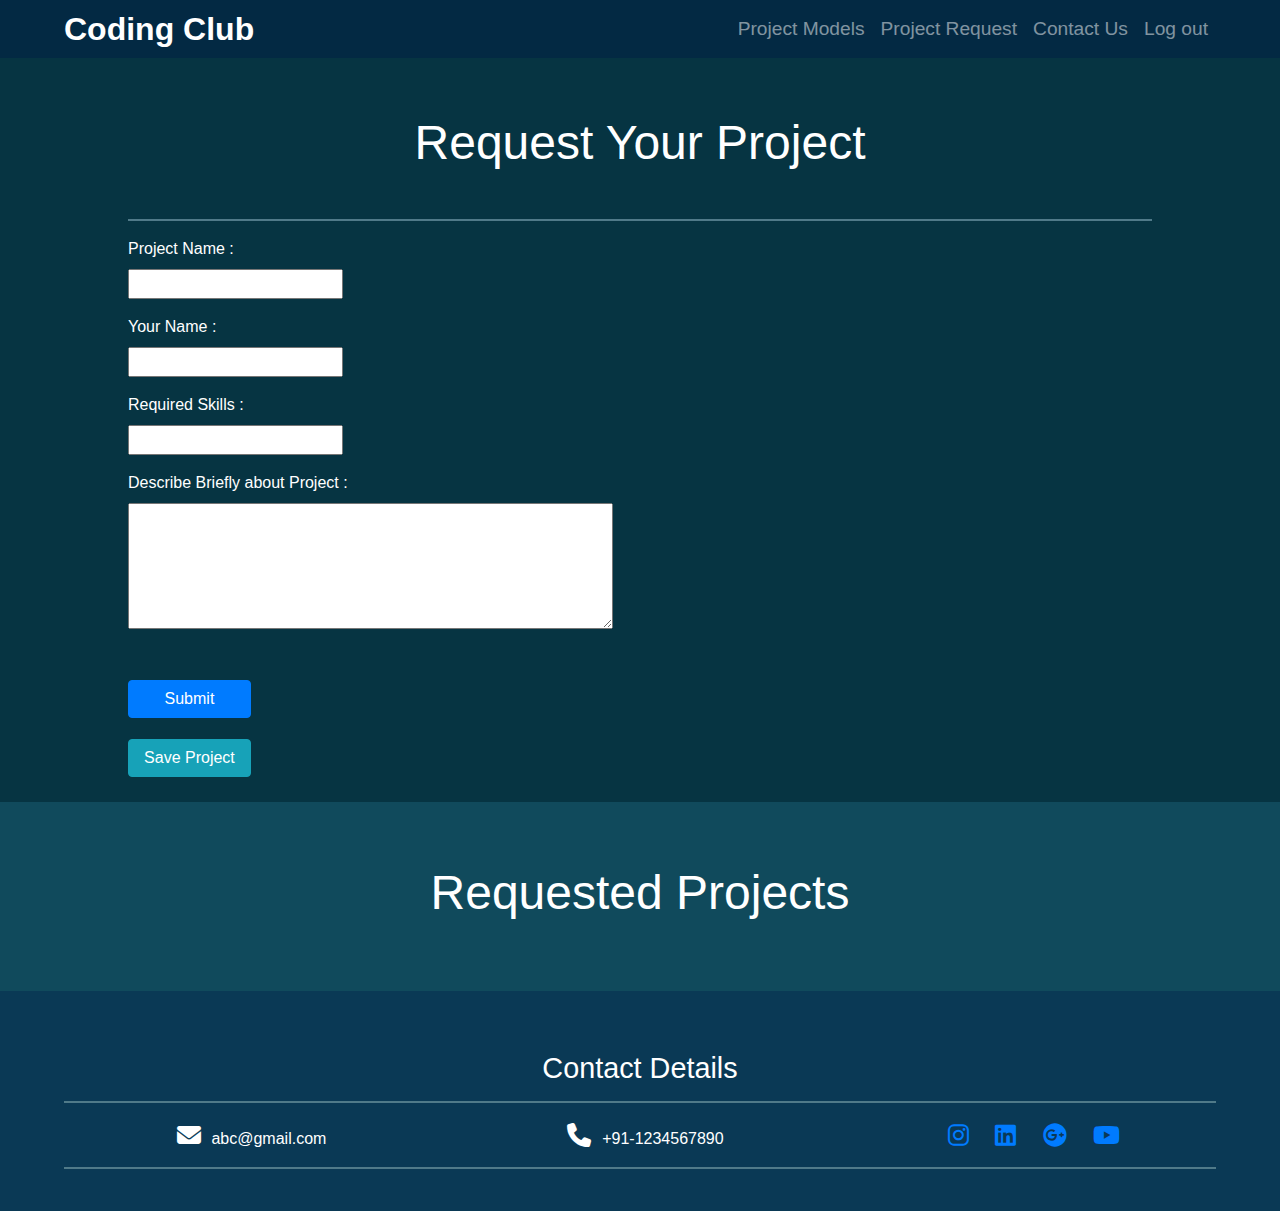
==== request.html @ ce2551e5 "Update request.html" ====
<!DOCTYPE html>
<html lang="en">

<head>
    <meta charset="UTF-8">
    <meta http-equiv="X-UA-Compatible" content="IE=edge">
    <meta name="viewport" content="width=device-width, initial-scale=1.0">

    <!-- favicon -->
    <link rel="icon" href="fav.ico">

    <!-- fontAwesome -->
    <link rel="stylesheet" href="https://cdnjs.cloudflare.com/ajax/libs/font-awesome/6.1.1/css/all.min.css">

    <!-- bootstrap -->
    <link rel="stylesheet" href="https://cdn.jsdelivr.net/npm/bootstrap@4.0.0/dist/css/bootstrap.min.css"
        integrity="sha384-Gn5384xqQ1aoWXA+058RXPxPg6fy4IWvTNh0E263XmFcJlSAwiGgFAW/dAiS6JXm" crossorigin="anonymous">
    <link rel="stylesheet" href="style.css">
    <title>Request</title>
</head>

<body>

    <section id="navbar">
        <!-- Navbar -->
        <nav class="navbar navbar-expand-lg navbar-dark">
            <a class="navbar-brand" href="home.html">Coding Club</a>
            <button class="navbar-toggler" type="button" data-toggle="collapse" data-target="#navbarNav"
                aria-controls="navbarNav" aria-expanded="false" aria-label="Toggle navigation">
                <span class="navbar-toggler-icon"></span>
            </button>
            <div class="collapse navbar-collapse" id="navbarNav">
                <ul class="navbar-nav ml-auto">
                    <li class="nav-item">
                        <a class="nav-link" href="home.html#projectModel">Project Models</a>
                    </li>
                    <li class="nav-item">
                        <a class="nav-link" href="request.html">Project Request</a>
                    </li>
                    <li class="nav-item">
                        <a class="nav-link" href="#footer"> Contact Us</a>
                    </li>
                    <li class="nav-item">
                        <a class="nav-link" href="index.html"> Log out</a>
                    </li>
                </ul>
            </div>
        </nav>

    </section>

    <!-- request -->
    <section id="request">
        <div>
            <h1>Request Your Project</h1>
            <hr>
        </div>
        <div>
            <div class="mb-3">
                <label for="projectName">Project Name :</label>
                <br>
                <input id="projectName" type="text">
                <p class="errorMsg" id="projectNameErrorMsg"></p>
            </div>
            <div class="mb-3">
                <label for="userName">Your Name :</label>
                <br>
                <input type="text" id="userName">
                <p class="errorMsg" id="userNameErrorMsg"></p>
            </div>
            <div class="mb-3">
                <label for="requiredSkills">Required Skills :</label>
                <br>
                <input id="requiredSkills" type="text">
                <p class="errorMsg" id="requiredSkillsErrorMsg"></p>
            </div>
            <label for="projectDescription">Describe Briefly about Project :</label>
            <br>
            <textarea class="textarea" id="projectDescription" cols="50" rows="5"></textarea>
            <p class="errorMsg" id="projectDescErrorMsg"></p>
            <br>
            <button class="btn btn-primary request-button" id="projectSubmit">Submit</button>
            <br>
            <button type="button" class="btn btn-info request-button" id="saveProject">Save Project</button>
        </div>
    </section>

    <section id="projects">
        <h1 class="projects-h1">Requested Projects</h1>
        <div class="row">
        </div>
    </section>

    <!-- footer -->
    <footer id="footer">
        <h3>Contact Details</h3>
        <hr>
        <div class="row">
            <div class="col-4 footer">
                <p class="header-p"><i class="fa-solid fa-envelope"></i>abc@gmail.com</p>
            </div>
            <div class="col-4 footer">
                <p class="header-p"><i class="fa-solid fa-phone"></i>+91-1234567890</p>
            </div>
            <div class=" col-4 footer">
                <a href=""><i class="fa-brands fa-instagram "></i></a>
                <a href=""> <i class="fa-brands fa-linkedin "></i></a>
                <a href=""><i class="fa-brands fa-google-plus "></i></a>
                <a href=""><i class="fa-brands fa-youtube "></i></a>
            </div>
        </div>
        <hr>
    </footer>

    <!-- JavaScript -->
    <script src="https://code.jquery.com/jquery-3.2.1.slim.min.js"
        integrity="sha384-KJ3o2DKtIkvYIK3UENzmM7KCkRr/rE9/Qpg6aAZGJwFDMVNA/GpGFF93hXpG5KkN"
        crossorigin="anonymous"></script>
    <script src="https://cdn.jsdelivr.net/npm/popper.js@1.12.9/dist/umd/popper.min.js"
        integrity="sha384-ApNbgh9B+Y1QKtv3Rn7W3mgPxhU9K/ScQsAP7hUibX39j7fakFPskvXusvfa0b4Q"
        crossorigin="anonymous"></script>
    <script src="https://cdn.jsdelivr.net/npm/bootstrap@4.0.0/dist/js/bootstrap.min.js"
        integrity="sha384-JZR6Spejh4U02d8jOt6vLEHfe/JQGiRRSQQxSfFWpi1MquVdAyjUar5+76PVCmYl"
        crossorigin="anonymous"></script>
    <script src="request.js"></script>
</body>

</html>
---- style.css ----
h1,
h3 {
    color: #fff;
    text-align: center;
}

h1 {
    font-size: 3rem;
    padding: 3%;
}

h3 {
    font-size: 1.8rem;
    padding-top: 3%;
}

h4 {
    font-size: 1.3rem;
    color: #fff;
    margin-bottom: 5%;
}

/* login page*/

.login-body {
    margin: 6% 35%;
    background-color: #0b2435;
    color: #eaf6f6;
}

.container {
    border: 3px solid #20614a;
    padding: 10%;
}

.form-heading {
    font-size: 3rem;
    color: #fff;
}

.form-control {
    width: 80%;
}

.login-input {
    margin: 0%;
    padding: 0%;
}

.radio-button {
    margin: 1%;
}

.errorMsg {
    color: red;
    font-size: 0.8rem;
    margin: 0%;
}

.gender-field-heading {
    margin: 0%;
}




/* Home */

#home {
    background-color: #0a3955;
    padding-bottom: 5%;
}

.navbar {
    padding: 0% 5%;
    background-color: #032943;
}

.navbar-brand {
    font-size: 2rem;
    font-weight: bold;
}

.nav-item {
    font-size: 1.2rem;
}

/* header */

.header {
    margin: 2% 5% 0%;
}

hr {
    border: 1px solid #507a89;
    color: #031f28;
}

.header-left,
.header-right {
    padding: 2% 5%;
    margin: 2% 4%;
}

.header-p {
    color: #fff;
    margin: 0%;
}

.header-button {
    margin: 5% 0%;
}

.header-image {
    width: 100%;
}

/* Projects */

#projectModel {
    background-color: #063442;
    padding: 2% 5%;
}

.project-card {
    width: 100%;
    padding: 0% 5%;
}

.card {
    margin: 3% 0% 3% 7%;
    padding: 2%;
}

.project-image {
    height: 40%;
    width: 50%;
}

/* footer */

#footer {
    background-color: #0a3955;
    padding: 2% 5%;
}

.footer {
    text-align: center;
}

i {
    text-align: center;
    margin: 1% 3%;
    font-size: 1.5rem;
}

/* request page*/
#request {
    background-color: #063442;
    padding: 2% 10%;
    color: #fff;
}

.request-button {
    text-align: center;
    margin-top: 2%;
    width: 12%;
}

/* project requests */
#projects {
    padding: 3% 5%;
    background-color: #104a5c;
    color: #c1dede;
}

.projects-h1 {
    text-align: center;
    padding: 2% 5%;
}

.innerDiv {
    margin: auto;
    padding: 2% 5%;
    background-color: #134656;
}

.innerDiv-h5 {
    color: #64c0c0;
    font-weight: bold;
    text-decoration: underline;
}

#delete {
    margin: 0%;
}

@media(max-width:1028px) {
    .login-body {
        margin: 10% 22%;
    }

    .navbar-brand {
        font-size: 1.5rem;
    }

    .header-left,
    .header-right {
        padding: 3%;
        margin: auto;
    }

    h1 {
        font-size: 2rem;
    }

    h3 {
        font-size: 1.5rem;
    }

    .request-button {
        width: 18%;
        margin-top: 3%;
    }

}

@media(max-width:720px) {
    .navbar-brand {
        font-size: 1.2rem;
    }

    .nav-item {
        font-size: 1rem;
    }

    h1 {
        font-size: 1.7rem;
    }

    h3 {
        font-size: 1.3rem;
    }

    .request-button {
        width: 25%;
    }

}

@media(max-width:520px) {
    .login-body {
        margin: 15% 20%
    }

    .navbar-brand {
        font-size: 1.3rem;
    }

    .nav-item {
        font-size: 0.8rem;
    }

    .header-button {
        padding: 2%;
        width: 35%;
    }

    .card {
        margin: 3% auto;
    }

    .project-image {
        height: 100%;
    }

    h1 {
        font-size: 1.6rem;
    }

    h3 {
        font-size: 1.3rem;
    }

    h4 {
        font-size: 1.1rem;
    }

    h5 {
        font-size: 1rem;
    }

    .header-p,
    p {
        font-size: 0.8rem;
    }

    .request-button {
        margin-top: 4%;
        width: 30%;
    }

    label {
        font-size: 0.8rem;
    }

    input {
        height: "40";
    }

    i {
        font-size: 1rem;
    }
}
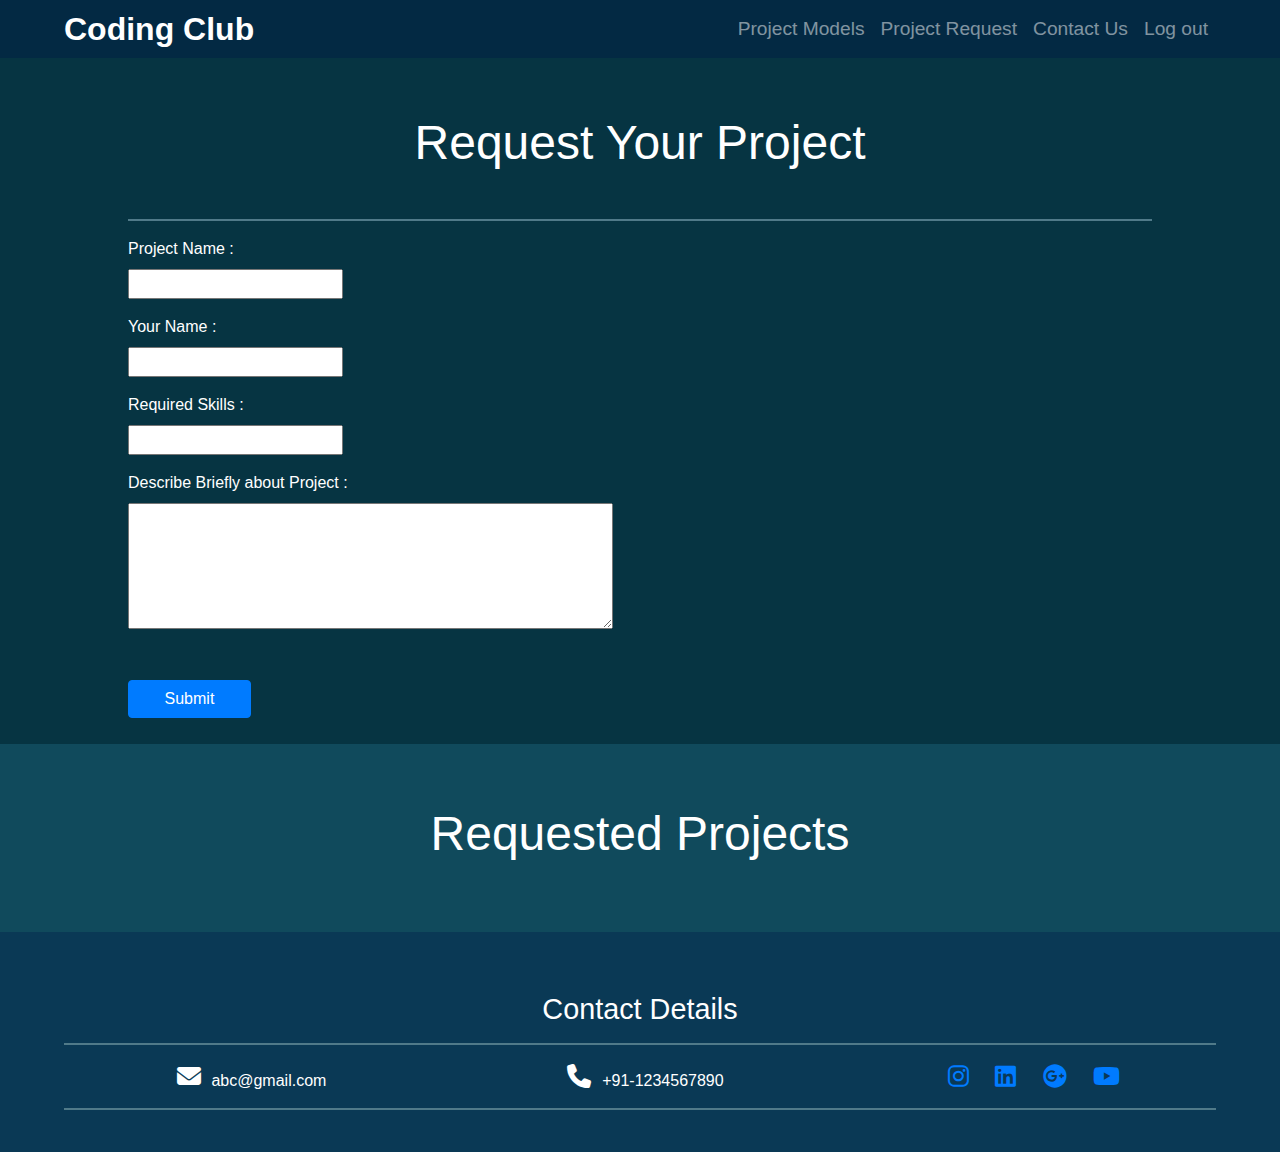
==== commit 44ef67cd: "Update request.html" ====
--- a/request.html
+++ b/request.html
@@ -80,8 +80,6 @@
             <p class="errorMsg" id="projectDescErrorMsg"></p>
             <br>
             <button class="btn btn-primary request-button" id="projectSubmit">Submit</button>
-            <br>
-            <button type="button" class="btn btn-info request-button" id="saveProject">Save Project</button>
         </div>
     </section>
 
